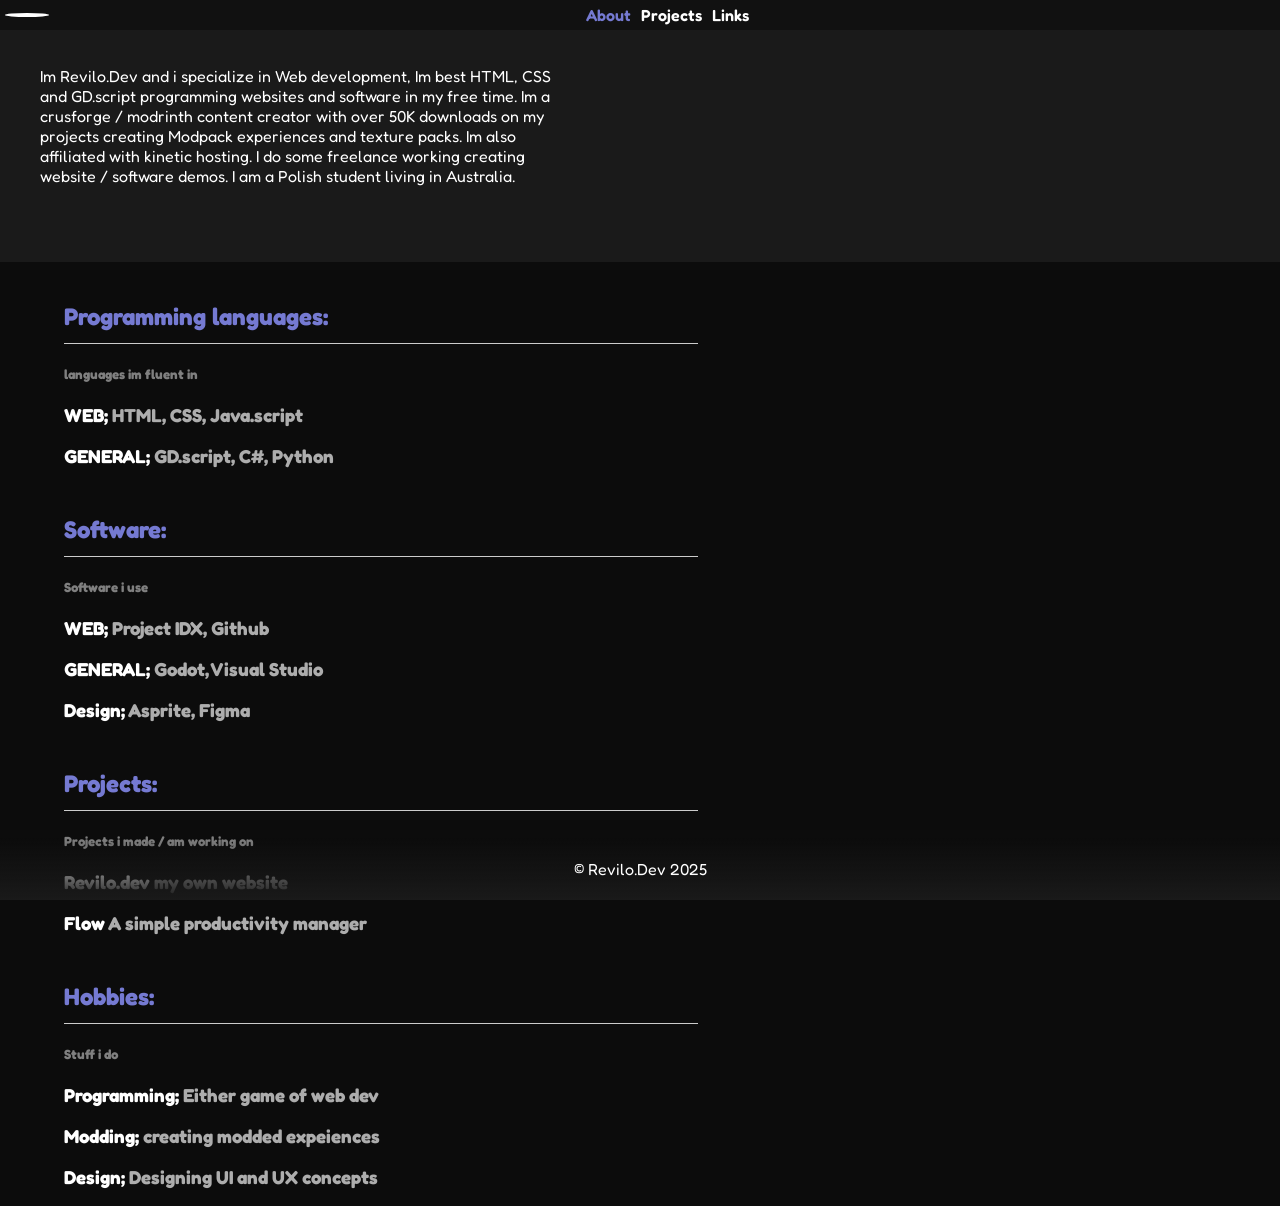
==== index.html @ 8ce101af "Add files via upload" ====
<!DOCTYPE html>
<html lang="en">
<head>
    <meta charset="UTF-8">
    <meta name="viewport" content="width=device-width, initial-scale=1.0">
    <title>Revilo.Dev.com</title>
    <link rel="stylesheet" href="styles.css">
    <link rel="icon" href="Images/profile.png" type="image/png">
    <link rel="preconnect" href="https://fonts.googleapis.com">
    <link rel="preconnect" href="https://fonts.gstatic.com" crossorigin>
    <link href="https://fonts.googleapis.com/css2?family=Anton&family=Fredoka:wght@300..700&family=Jersey+25&display=swap" rel="stylesheet">
</head>
<body>
    

    <div class="top">
        <div class="navbar">
            <img src="Images/profile.png" alt="">
            <div class="links">            
                <a style="color: #757AD2;" href="index.html">About</a>
                <a href="projects.html">Projects</a>
                <a href="links.html">Links</a></div>
        </div>


        <div class="head">
            <img src="Images/headlogo.png" alt="">
            <div class="text"><p>Im Revilo.Dev and i specialize in Web development, Im best HTML, CSS and GD.script programming websites and software in my free time. Im a crusforge / modrinth content creator with over 50K downloads on my projects creating Modpack experiences and texture packs. Im also affiliated with kinetic hosting. I do some freelance working creating website / software demos. I am a Polish student living in Australia.</p></div>
        </div>

    </div>

    <div class="body">

        <h2>Programming languages:</h2>
        <h5>languages im fluent in</h5>
        <h3><b>WEB;</b> HTML, CSS, Java.script</h3>
        <h3><b>GENERAL;</b> GD.script, C#, Python</h3>

        <h2>Software:</h2>
        <h5>Software i use</h5>
        <h3><b>WEB;</b> Project IDX, Github</h3>
        <h3><b>GENERAL;</b> Godot, Visual Studio</h3>
        <h3><b>Design;</b> Asprite, Figma</h3>

        <h2>Projects:</h2>
        <h5>Projects i made / am working on</h5>
        <h3><b>Revilo.dev</b> my own website</h3>
        <h3><b>Flow</b> A simple productivity manager</h3>

        <h2>Hobbies:</h2>
        <h5>Stuff i do</h5>
        <h3><b>Programming;</b> Either game of web dev</h3>
        <h3><b>Modding;</b> creating modded expeiences</h3>
        <h3><b>Design;</b> Designing UI and UX concepts</h3>

    </div>

    <div class="footer">
        <p>© Revilo.Dev 2025</p>
    </div>


</body>
</html>
---- styles.css ----
/*animation*/

.body {
    /* Optional: Initial styles for the body container */
    counter-reset: element-index;
  }
  
  /* Apply animation to direct children of .body (excluding anchors) */
  .body > *:not(a) {
    opacity: 0;
    transform: translateY(40px); /* Initial slide distance */
    animation: fadeInSlideUp 0.8s ease-out forwards;
    animation-delay: calc(0.1s * var(--element-index));
    counter-increment: element-index;
  }
  
  /* Style the anchor tags for layout and apply animation to them */
  .body > a {
    display: block; /* Make each link take full width */
    margin-bottom: 10px; /* Add spacing between links */
    text-decoration: none; /* Remove default link underline */
    opacity: 0;
    transform: translateY(40px); /* Initial slide distance for anchors */
    animation: fadeInSlideUp 0.8s ease-out forwards;
    animation-delay: calc(0.1s * var(--element-index));
    counter-increment: element-index;
  }
  
  /* Target the .link divs within the anchors for specific styling */
  .body > a > .link {
    /* Apply the background gradient and other visual styles here */
    color: white; /* Example text color */
    padding: 15px;
    border-radius: 15px;
  }
  


  @keyframes fadeInSlideUp {
    from {
      opacity: 0;
      transform: translateY(40px);
    }
    to {
      opacity: 1;
      transform: translateY(0);
    }
  }
  
  /* animation done */




  body {
    font-family: 'Fredoka', sans-serif;
    background-color: #0C0C0C;
    color: white;
    overflow-x: hidden;
    -webkit-user-select: none; /* Safari */
    -moz-user-select: none;    /* Firefox */
    -ms-user-select: none;     /* IE 10+ */
    user-select: none; 
    margin: 0;
    padding: 0;

}



  .body h2 {
    margin-top: 2em;
    width: 55%;
    border-bottom: 1px solid #ccc;
    padding-bottom: 0.5em;
  }
  

  .body > *:first-child {
    margin-top: 0;
  }
  

  .link .header h1 {
    margin-top: 0;
  }
  
  .link .content p {
    margin-bottom: 0;
  }
  
  .link .image img {
    max-width: 50px;
    vertical-align: middle;
  }
  


img {
    -webkit-user-drag: none; /* Safari and Chrome */
    -khtml-user-drag: none;  /* Konqueror HTML */
    -moz-user-drag: none;    /* Firefox */
    -o-user-drag: none;      /* Opera */

}


a {
    font-family: 'Fredoka', sans-serif;
    font-weight: 600;
    color: white;
    font-style: normal;
    text-decoration: none;
}

h5 {
    color: grey;
}

b {
    color: white;
}
h3 {
    color:  rgb(173, 173, 173);
}

h2 {
    color: #757AD2;
}


.body {
    padding-top: 40px;
    margin-left: 5%;
    margin-right: 5%;

}


.navbar {
    background-color: #00000054;
    display: flex;
    width: 100%;
    overflow-x: hidden;
    align-items: center;
    padding: 5px;
}

.navbar img {
    width: 5%;
    min-width: 20px;
    max-width: 40px;
    border-radius: 100%;
    border-style: solid;
    border-width: 2px;
}


.links {
    display: flex;
    width: 100%;
    justify-content: center;
    gap: 10px;
}

.head {
    display: grid;
    width: 80%;
    overflow-x: hidden;
    padding: 20px;
    padding-bottom: 60px;
    margin-left: 20px;
}

.head > .text {
    width: 50%;
}
.head > img {
    width: 50%;
}


.footer {
    background-image: linear-gradient(to bottom, #0c0c0c00, #1A1A1A);
    color: white; 
    padding: 5px;
    text-align: center;
    position: fixed; 
    bottom: 0;
    left: 0;
    width: 100%; 
    box-sizing: border-box; 
}


.link {
  display: grid;
  grid-template-areas:
    "header image"
    "content image"
    "foot image";
  grid-template-columns: 2fr 1fr;
  gap: 5px;
  justify-self: center;
  margin-bottom: 40px;
  align-self: center;
  min-height: 50px;
  width: 100%;
  background-image: -webkit-linear-gradient(left, #161616, #ffffff);
  border-radius: 20%;
  padding: 5px;

}

.link:hover {
    border-style: solid;
    border-width: 1px;
    
}

.link > div {
  padding: 10px;
}

.link > div.header {
  font-size: 1vw;
  grid-area: header;
  text-align: left;
}

.link > div.image {
  grid-area: image;
  justify-self: right;
  max-width: 400px;
}

.link > div.image img {
  width: 100%;
  max-width: 400px;
  min-width: 100px;
  border-radius: 20px;
  align-self: center;
  justify-self: right;
}

.link > div.content {
  scroll-behavior: smooth;
  grid-area: content;
  font-size: 2vw;
  max-height: 100px;
}

.link > div.foot {
  grid-area: foot;
}

@media (max-width: 500px) {

  .sections {
    display: flex;
    align-self: left;
    gap: 20px;
    justify-content: left; 
    padding-bottom: 10px;
    padding-top: 20px;
    max-width: 90%; 
    margin: 0 auto; 
    overflow-x: auto; 
    -webkit-overflow-scrolling: touch; 
}



  .head > .text {
    width: 80%;
}


  .link > div.header {
    font-size: 10px;
    grid-area: header;
    text-align: left;
  }

  .link > div.content {
    scroll-behavior: smooth;
    grid-area: content;
    font-size: 10px;
    max-height: 100px;
  }



}


.sections {
    display: flex;
    align-self: center;
    gap: 20px;
    justify-content: center; 
    padding-bottom: 10px;
    padding-top: 20px;
    max-width: 90%; 
    margin: 0 auto; 
    overflow-x: auto; 
    -webkit-overflow-scrolling: touch; 
}

 button {
    padding: 10px;
    border-radius: 20px;
    color: white;
    background-color: #1A1A1A;
    border-style: none;
    width: 100px;
    cursor: pointer;
    transition: background-color 0.5s ease;
    flex-shrink: 0;
}

 button:hover {
    background-color: #383838;

}

#selected button{
    background-color: #757AD2;
}

#selected button:hover {
  background-color: #aaaef8;
}


.nothing {
    display: flex;
    justify-self: center;
    padding: 200px;
}


.top {
    background-color: #1A1A1A;
    width: 100%;
    margin: 0%;
    padding: 0%;
}

::-webkit-scrollbar {
    width: 10px;
}

::-webkit-scrollbar-track {
    background: #000000;
}

::-webkit-scrollbar-thumb {
    background: #757AD2;
    border-radius: 30px;
}
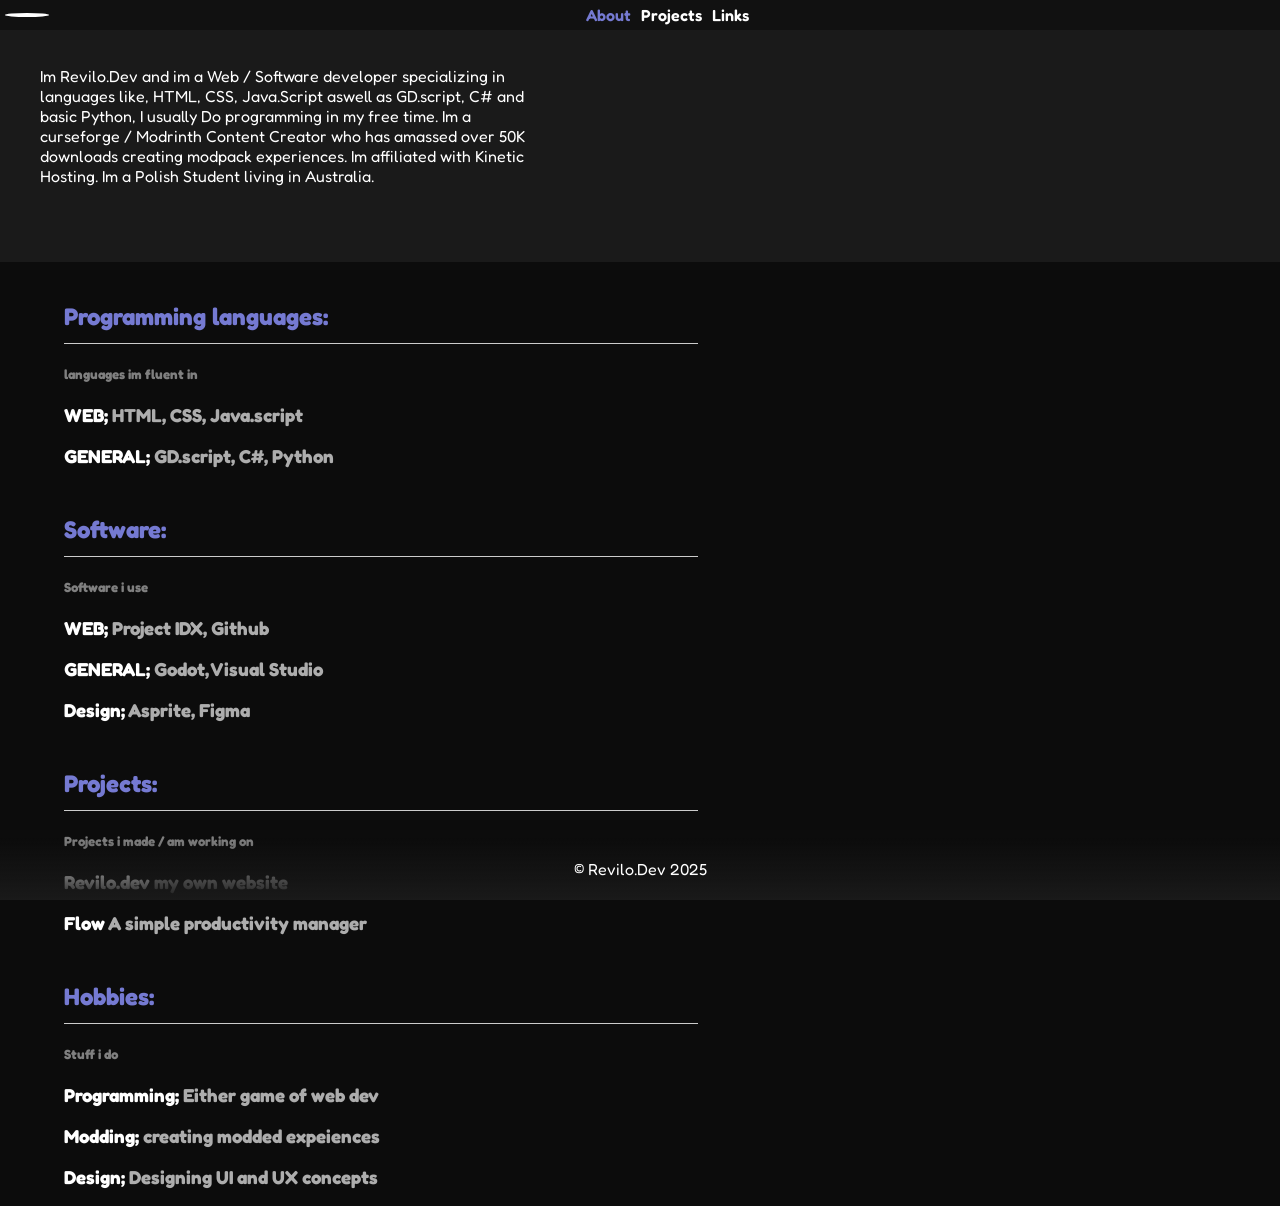
==== commit 0d014574: "Add files via upload" ====
--- a/index.html
+++ b/index.html
@@ -25,7 +25,7 @@
 
         <div class="head">
             <img src="Images/headlogo.png" alt="">
-            <div class="text"><p>Im Revilo.Dev and i specialize in Web development, Im best HTML, CSS and GD.script programming websites and software in my free time. Im a crusforge / modrinth content creator with over 50K downloads on my projects creating Modpack experiences and texture packs. Im also affiliated with kinetic hosting. I do some freelance working creating website / software demos. I am a Polish student living in Australia.</p></div>
+            <div class="text"><p>Im Revilo.Dev and im a Web / Software developer specializing in languages like, HTML, CSS, Java.Script aswell as GD.script, C# and basic Python, I usually Do programming in my free time. Im a curseforge / Modrinth Content Creator  who has amassed over 50K downloads creating modpack experiences. Im affiliated with Kinetic Hosting. Im a Polish Student living in Australia.</p></div>
         </div>
 
     </div>
